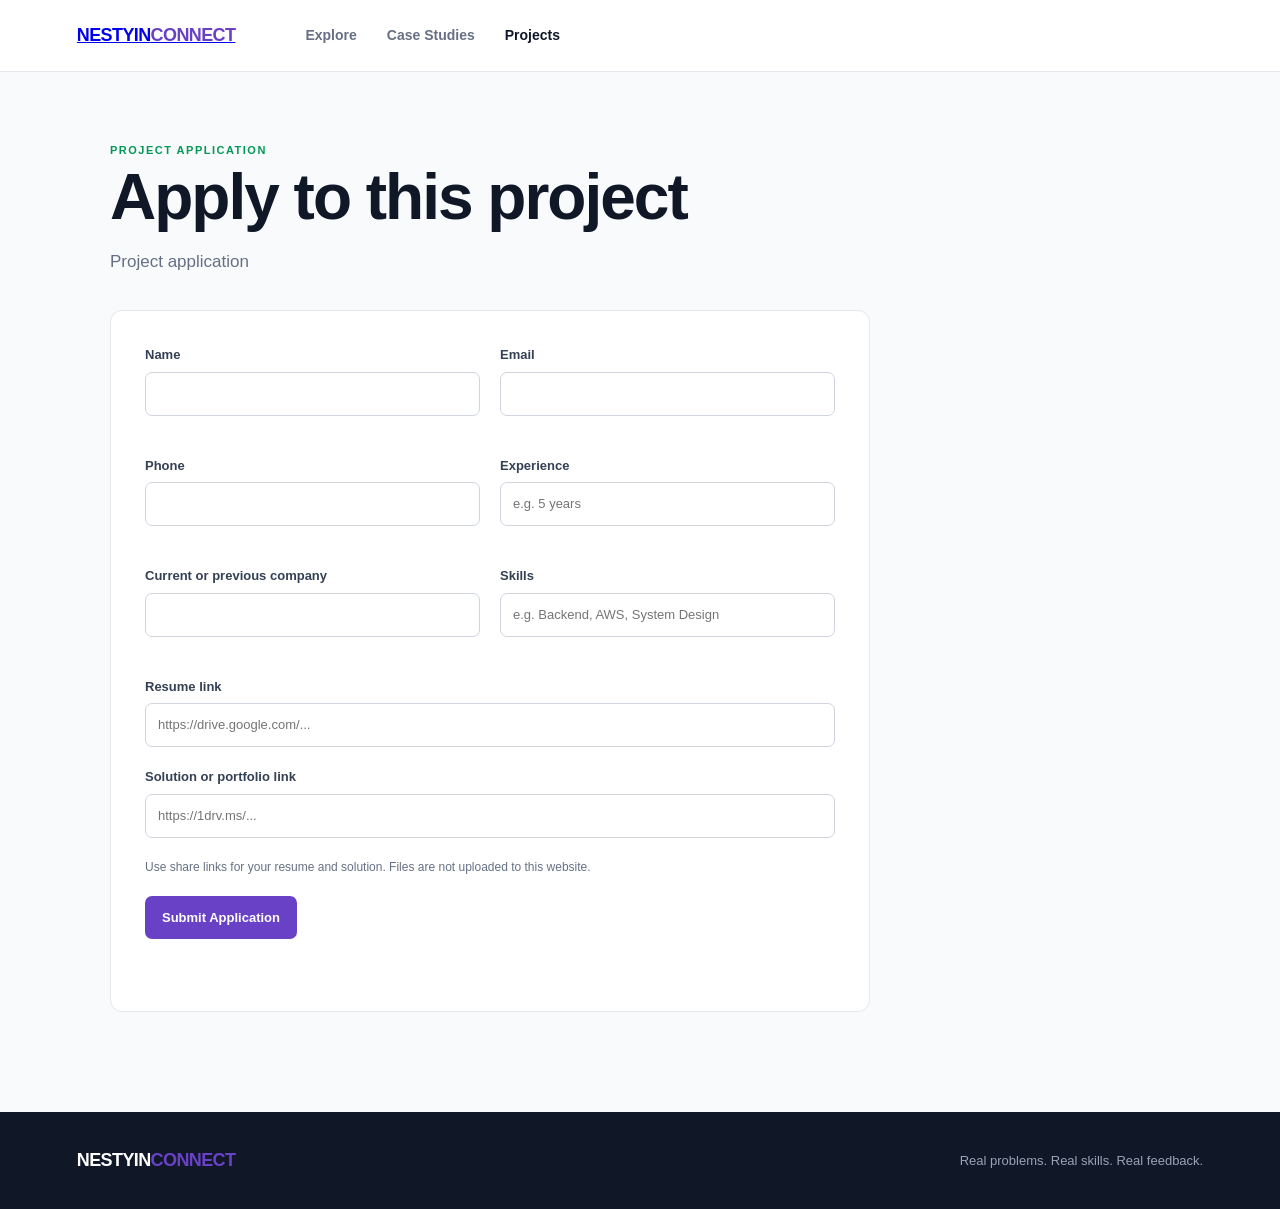
==== apply.html @ 77f24a69 "Add opportunity metadata to applications" ====
<!DOCTYPE html>
<html lang="en">
<head>
  <meta charset="UTF-8">
  <meta name="viewport" content="width=device-width, initial-scale=1.0">
  <title>Apply — Nestyin Connect</title>
  <link rel="stylesheet" href="style.css">
</head>
<body>
  <header class="navbar">
    <a class="logo" href="index.html">NESTYIN<span>CONNECT</span></a>
    <nav>
      <a href="index.html">Explore</a>
      <a href="case-study.html">Case Studies</a>
      <a class="active" href="index.html#projects">Projects</a>
    </nav>
  </header>

  <main class="application-page">
    <div class="application-header">
      <div class="section-label green">PROJECT APPLICATION</div>
      <h1>Apply to this project</h1>
      <p id="opportunityName">Loading project...</p>
    </div>

    <form id="applicationForm" class="application-form">
      <input type="hidden" name="type" id="opportunityType">
      <input type="hidden" name="projectId" id="projectId">
      <input type="hidden" name="project" id="projectName">

      <div class="form-grid">
        <label>Name<input name="name" type="text" autocomplete="name" required></label>
        <label>Email<input name="email" type="email" autocomplete="email" required></label>
        <label>Phone<input name="phone" type="tel" autocomplete="tel"></label>
        <label>Experience<input name="experience" type="text" placeholder="e.g. 5 years" required></label>
        <label>Current or previous company<input name="company" type="text" autocomplete="organization"></label>
        <label>Skills<input name="skills" type="text" placeholder="e.g. Backend, AWS, System Design" required></label>
      </div>

      <label>Resume link<input name="resume" type="url" placeholder="https://drive.google.com/..." required></label>
      <label>Solution or portfolio link<input name="solution" type="url" placeholder="https://1drv.ms/..." required></label>
      <p class="form-note">Use share links for your resume and solution. Files are not uploaded to this website.</p>
      <button class="primary submit-button" type="submit">Submit Application</button>
      <p id="formStatus" class="form-status" role="status" aria-live="polite"></p>
    </form>
  </main>

  <footer>
    <div class="logo">NESTYIN<span>CONNECT</span></div>
    <p>Real problems. Real skills. Real feedback.</p>
  </footer>

  <script src="application.js"></script>
</body>
</html>
---- style.css ----
* {
  box-sizing: border-box;
  margin: 0;
  padding: 0;
}


:root {

  --background: #f8fafc;

  --white: #ffffff;

  --text: #101828;

  --muted: #667085;

  --border: #e4e7ec;

  --purple: #6941c6;

  --purple-light: #f4f3ff;

  --green: #039855;

  --green-light: #ecfdf3;

  --private: #475467;

  --private-light: #f2f4f7;

}


html {
  scroll-behavior: smooth;
}


body {

  font-family:
    Inter,
    -apple-system,
    BlinkMacSystemFont,
    "Segoe UI",
    sans-serif;

  background: var(--background);

  color: var(--text);

  line-height: 1.5;

}



/* NAVBAR */

.navbar {

  height: 72px;

  padding: 0 6%;

  display: flex;

  align-items: center;

  gap: 70px;

  background: rgba(255, 255, 255, .96);

  border-bottom: 1px solid var(--border);

  position: sticky;

  top: 0;

  z-index: 20;

  backdrop-filter: blur(10px);

}


.logo {

  font-size: 18px;

  font-weight: 850;

  letter-spacing: -.6px;

  white-space: nowrap;

}


.logo span {
  color: var(--purple);
}


nav {

  display: flex;

  gap: 30px;

}


nav a {

  text-decoration: none;

  color: var(--muted);

  font-size: 14px;

  font-weight: 600;

}


nav a:hover,
nav a.active {

  color: var(--text);

}



/* HERO */

.hero {

  padding: 95px 20px 90px;

  background:

    radial-gradient(
      circle at 75% 25%,
      #e9e4ff 0,
      transparent 35%
    ),

    linear-gradient(
      135deg,
      #ffffff,
      #f8f6ff
    );

  border-bottom: 1px solid var(--border);

}


.hero-content {

  max-width: 850px;

  margin: auto;

  text-align: center;

}


.eyebrow {

  display: inline-block;

  color: var(--purple);

  font-size: 11px;

  font-weight: 800;

  letter-spacing: 1.5px;

  margin-bottom: 20px;

}


.hero h1 {

  font-size: clamp(42px, 6vw, 70px);

  line-height: 1;

  letter-spacing: -3px;

  margin-bottom: 25px;

}


.hero h1 span {
  color: var(--purple);
}


.hero p {

  max-width: 650px;

  margin: auto;

  color: var(--muted);

  font-size: 18px;

}



/* SEARCH */

.search-box {

  max-width: 680px;

  height: 60px;

  margin: 36px auto 0;

  padding: 0 20px;

  display: flex;

  align-items: center;

  gap: 12px;

  background: white;

  border: 1px solid var(--border);

  border-radius: 12px;

  box-shadow:
    0 10px 35px rgba(16, 24, 40, .07);

}


.search-box span {

  font-size: 25px;

  color: #667085;

}


.search-box input {

  width: 100%;

  border: 0;

  outline: 0;

  background: transparent;

  font-size: 15px;

}



/* CONTENT */

.content {

  max-width: 1200px;

  margin: auto;

  padding: 40px 24px 90px;

}



/* FILTERS */

.filters {

  display: flex;

  gap: 8px;

  margin-bottom: 65px;

  overflow-x: auto;

  padding-bottom: 3px;

}


.filter {

  border: 1px solid var(--border);

  background: white;

  color: var(--muted);

  padding: 9px 17px;

  border-radius: 30px;

  font-weight: 650;

  cursor: pointer;

  white-space: nowrap;

}


.filter.active {

  background: #101828;

  color: white;

  border-color: #101828;

}



/* SECTIONS */

.section {

  margin-bottom: 80px;

}


.section-header {

  display: flex;

  justify-content: space-between;

  align-items: flex-end;

  margin-bottom: 24px;

}


.section-header h2 {

  font-size: 27px;

  letter-spacing: -.7px;

}


.section-header a {

  color: var(--purple);

  font-size: 14px;

  font-weight: 700;

  text-decoration: none;

}


.section-label {

  color: #667085;

  font-size: 11px;

  font-weight: 850;

  letter-spacing: 1.5px;

  margin-bottom: 5px;

}


.section-label.purple {
  color: var(--purple);
}


.section-label.green {
  color: var(--green);
}



/* CARDS */

.cards {

  display: grid;

  grid-template-columns:
    repeat(2, minmax(0, 1fr));

  gap: 20px;

}


.card {

  background: white;

  border: 1px solid var(--border);

  border-radius: 15px;

  padding: 25px;

  transition:
    transform .2s,
    box-shadow .2s;

}


.card:hover {

  transform: translateY(-3px);

  box-shadow:
    0 14px 40px rgba(16, 24, 40, .08);

}


.badge {

  display: inline-flex;

  align-items: center;

  border-radius: 6px;

  padding: 5px 9px;

  margin-bottom: 20px;

  font-size: 10px;

  font-weight: 850;

}


.badge.case {

  color: var(--purple);

  background: var(--purple-light);

}


.badge.public {

  color: var(--green);

  background: var(--green-light);

}


.badge.private {

  color: var(--private);

  background: var(--private-light);

}


.card h3 {

  font-size: 20px;

  letter-spacing: -.35px;

  margin-bottom: 9px;

}


.card p {

  color: var(--muted);

  font-size: 14px;

  margin-bottom: 15px;

}


.company {

  color: #344054;

  font-size: 13px;

  font-weight: 700;

  margin-bottom: 18px;

}



/* TAGS */

.tags {

  display: flex;

  flex-wrap: wrap;

  gap: 7px;

  margin-bottom: 20px;

}


.tags span {

  padding: 5px 9px;

  background: #f2f4f7;

  border-radius: 5px;

  color: #475467;

  font-size: 11px;

  font-weight: 600;

}



/* INFO */

.card-info {

  display: flex;

  gap: 17px;

  padding: 15px 0;

  border-top: 1px solid var(--border);

  color: var(--muted);

  font-size: 12px;

}


.card-info span:first-child {

  color: #b54708;

  font-weight: 750;

}


.project-meta {

  display: flex;

  justify-content: space-between;

  padding: 14px 0;

  border-top: 1px solid var(--border);

  color: var(--muted);

  font-size: 12px;

}



/* FOOTER */

.card-footer {

  display: flex;

  justify-content: space-between;

  align-items: center;

  padding-top: 15px;

  border-top: 1px solid var(--border);

}


.card-footer a {

  display: inline-block;

  border-radius: 7px;

  padding: 9px 14px;

  font-weight: 700;

  font-size: 13px;

  text-decoration: none;

}


.primary {

  color: white;

  background: var(--purple);

}


.primary:hover {

  background: #53389e;

}


.secondary {

  color: #344054;

  background: #f2f4f7;

  margin-right: 7px;

}


.evaluation {

  color: var(--green);

  font-weight: 650;

}



/* HOW IT WORKS */

.how {

  padding: 45px;

  background: white;

  border: 1px solid var(--border);

  border-radius: 18px;

}


.how h2 {

  font-size: 28px;

  letter-spacing: -.7px;

  margin-bottom: 35px;

}


.steps {

  display: grid;

  grid-template-columns:
    repeat(3, 1fr);

  gap: 40px;

}


.step span {

  color: var(--purple);

  font-size: 13px;

  font-weight: 850;

}


.step h3 {

  margin: 9px 0 7px;

  font-size: 17px;

}


.step p {

  color: var(--muted);

  font-size: 14px;

}



/* FOOTER */

footer {

  padding: 35px 6%;

  display: flex;

  justify-content: space-between;

  align-items: center;

  background: #101828;

  color: white;

}


footer p {

  color: #98a2b3;

  font-size: 13px;

}



/* MOBILE */

@media (max-width: 800px) {

  .navbar {

    padding: 0 20px;

    gap: 25px;

  }


  nav {

    gap: 16px;

  }


  nav a {

    font-size: 12px;

  }


  .hero {

    padding: 70px 20px;

  }


  .hero h1 {

    font-size: 45px;

    letter-spacing: -2px;

  }


  .content {

    padding: 30px 18px 70px;

  }


  .cards {

    grid-template-columns: 1fr;

  }


  .steps {

    grid-template-columns: 1fr;

  }


  .how {

    padding: 30px 22px;

  }


  .section-header a {

    display: none;

  }


  footer {

    flex-direction: column;

    align-items: flex-start;

    gap: 10px;

  }

}


/* DETAIL AND APPLICATION PAGES */

.detail-page,
.application-page {
  max-width: 1100px;
  margin: 0 auto;
  padding: 70px 20px 100px;
}

.detail-layout {
  display: grid;
  grid-template-columns: minmax(0, 1.4fr) minmax(280px, .6fr);
  gap: 50px;
  align-items: start;
}

.detail-copy h1,
.application-header h1 {
  max-width: 760px;
  margin-bottom: 18px;
  font-size: clamp(38px, 6vw, 64px);
  line-height: 1.05;
  letter-spacing: -2px;
}

.detail-copy h2 {
  margin: 42px 0 12px;
  font-size: 24px;
}

.detail-copy p,
.detail-lead,
.detail-panel p,
.application-header p {
  color: var(--muted);
  font-size: 17px;
}

.detail-lead {
  max-width: 680px;
  margin-bottom: 20px;
}

.detail-panel {
  padding: 28px;
  background: white;
  border: 1px solid var(--border);
  border-radius: 12px;
  box-shadow: 0 14px 40px rgba(16, 24, 40, .06);
}

.detail-panel h2 {
  margin-bottom: 8px;
  font-size: 24px;
}

.button-link {
  display: inline-block;
  margin-top: 24px;
  padding: 11px 16px;
  border-radius: 7px;
  text-decoration: none;
  font-weight: 700;
  font-size: 13px;
}

.application-header {
  max-width: 720px;
  margin-bottom: 36px;
}

.application-form {
  max-width: 760px;
  padding: 34px;
  background: white;
  border: 1px solid var(--border);
  border-radius: 12px;
}

.form-grid {
  display: grid;
  grid-template-columns: repeat(2, minmax(0, 1fr));
  gap: 20px;
  margin-bottom: 20px;
}

.application-form label {
  display: grid;
  gap: 7px;
  margin-bottom: 20px;
  color: #344054;
  font-size: 13px;
  font-weight: 700;
}

.application-form input {
  width: 100%;
  min-height: 44px;
  padding: 10px 12px;
  color: var(--text);
  background: white;
  border: 1px solid #d0d5dd;
  border-radius: 7px;
  font: inherit;
  font-weight: 400;
}

.application-form input:focus {
  outline: 3px solid var(--purple-light);
  border-color: var(--purple);
}

.form-note {
  margin: 4px 0 20px;
  color: var(--muted);
  font-size: 12px;
}

.submit-button {
  border: 0;
  border-radius: 7px;
  padding: 12px 17px;
  font: inherit;
  font-size: 13px;
  font-weight: 700;
  cursor: pointer;
}

.submit-button:disabled {
  cursor: wait;
  opacity: .65;
}

.form-status {
  min-height: 22px;
  margin-top: 16px;
  color: var(--muted);
  font-size: 13px;
}

.form-status.success {
  color: var(--green);
}

.form-status.error {
  color: #b42318;
}

@media (max-width: 800px) {
  .detail-page,
  .application-page {
    padding: 45px 18px 70px;
  }

  .detail-layout,
  .form-grid {
    grid-template-columns: 1fr;
  }

  .application-form {
    padding: 24px 20px;
  }
}
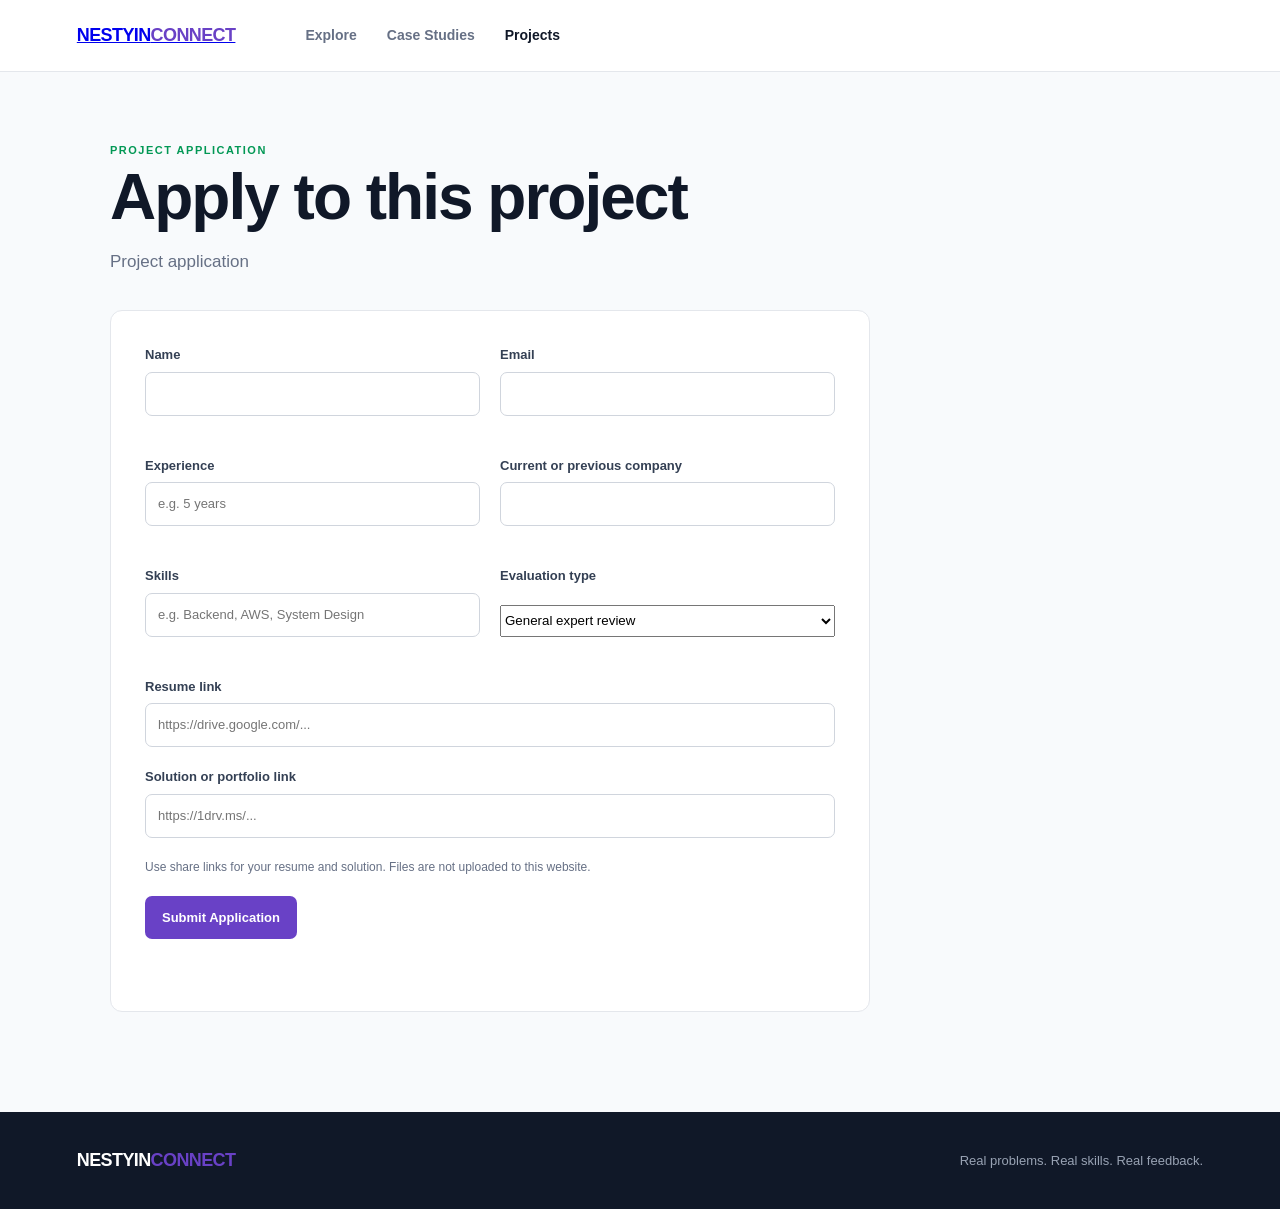
==== commit 1c8547aa: "all" ====
--- a/apply.html
+++ b/apply.html
@@ -31,10 +31,19 @@
       <div class="form-grid">
         <label>Name<input name="name" type="text" autocomplete="name" required></label>
         <label>Email<input name="email" type="email" autocomplete="email" required></label>
-        <label>Phone<input name="phone" type="tel" autocomplete="tel"></label>
         <label>Experience<input name="experience" type="text" placeholder="e.g. 5 years" required></label>
         <label>Current or previous company<input name="company" type="text" autocomplete="organization"></label>
         <label>Skills<input name="skills" type="text" placeholder="e.g. Backend, AWS, System Design" required></label>
+        <label>
+          Evaluation type
+          <select name="evaluationType" required>
+            <option value="General expert review">General expert review</option>
+            <option value="Microsoft">Microsoft</option>
+            <option value="Google">Google</option>
+            <option value="Amazon">Amazon</option>
+            <option value="Other professional">Other professional</option>
+          </select>
+        </label>
       </div>
 
       <label>Resume link<input name="resume" type="url" placeholder="https://drive.google.com/..." required></label>
--- a/style.css
+++ b/style.css
@@ -158,6 +158,26 @@
 
 }
 
+.projects-page .hero {
+  padding: 30px 20px 34px;
+}
+
+.projects-page .hero-content {
+  max-width: 1120px;
+  text-align: left;
+}
+
+.projects-page .hero h1 {
+  margin-bottom: 6px;
+  font-size: clamp(34px, 4vw, 48px);
+}
+
+.listing-hero-copy {
+  margin: 0 !important;
+  max-width: none !important;
+  font-size: 16px !important;
+}
+
 
 .hero-content {
 
@@ -167,6 +187,14 @@
 
   text-align: center;
 
+}
+
+.hero-kicker {
+  margin-bottom: 12px;
+  color: var(--muted);
+  font-size: 11px;
+  font-weight: 700;
+  letter-spacing: 1.2px;
 }
 
 
@@ -217,6 +245,47 @@
 
 }
 
+.hero-primary-actions {
+  margin-top: 24px;
+}
+
+.hero-stats {
+  display: flex;
+  justify-content: center;
+  gap: 0;
+  max-width: 620px;
+  margin: 34px auto 0;
+  padding-top: 22px;
+  border-top: 1px solid rgba(105, 65, 198, .16);
+}
+
+.hero-stats div {
+  min-width: 180px;
+  padding: 0 22px;
+  border-right: 1px solid rgba(105, 65, 198, .16);
+}
+
+.hero-stats div:last-child {
+  border-right: 0;
+}
+
+.hero-stats strong,
+.hero-stats span {
+  display: block;
+}
+
+.hero-stats strong {
+  color: var(--purple);
+  font-size: 24px;
+  line-height: 1;
+}
+
+.hero-stats span {
+  margin-top: 7px;
+  color: var(--muted);
+  font-size: 11px;
+}
+
 
 
 /* SEARCH */
@@ -272,6 +341,160 @@
 
 }
 
+.projects-page .search-box {
+  max-width: 920px;
+  height: 52px;
+  margin: 18px 0 0;
+}
+
+.projects-page .search-box button {
+  flex: 0 0 auto;
+  min-height: 40px;
+  padding: 0 18px;
+  color: white;
+  background: var(--purple);
+  border: 0;
+  border-radius: 7px;
+  font: inherit;
+  font-size: 13px;
+  font-weight: 750;
+  cursor: pointer;
+}
+
+.projects-page .search-box button:hover {
+  background: #53389e;
+}
+
+.category-picker {
+  position: relative;
+  display: block;
+}
+
+.project-filter-bar {
+  display: flex;
+  flex-wrap: wrap;
+  align-items: flex-start;
+  gap: 12px;
+  margin-bottom: 42px;
+}
+
+.project-browser {
+  display: grid;
+  grid-template-columns: 240px minmax(0, 1fr);
+  gap: 30px;
+  align-items: start;
+}
+
+.case-browser {
+  display: grid;
+  grid-template-columns: 240px minmax(0, 1fr);
+  gap: 30px;
+  align-items: start;
+}
+
+.project-filter-sidebar {
+  position: sticky;
+  top: 94px;
+  padding: 18px;
+  background: white;
+  border: 1px solid var(--border);
+  border-radius: 12px;
+  box-shadow: 0 8px 24px rgba(16, 24, 40, .05);
+}
+
+.filter-sidebar-heading {
+  margin-bottom: 14px;
+  color: var(--text);
+  font-size: 14px;
+  font-weight: 800;
+}
+
+.project-results-summary {
+  margin: 0 0 16px;
+  color: var(--muted);
+  font-size: 13px;
+}
+
+.project-filter-sidebar .project-filter-bar {
+  display: grid;
+  gap: 10px;
+  margin-bottom: 0;
+}
+
+.category-picker-button {
+  width: 100%;
+  min-width: 0;
+  min-height: 46px;
+  padding: 0 42px 0 14px;
+  text-align: left;
+  color: var(--text);
+  background: white;
+  border: 1px solid #d0d5dd;
+  border-radius: 9px;
+  box-shadow: 0 5px 16px rgba(16, 24, 40, .06);
+  font: inherit;
+  font-weight: 500;
+  cursor: pointer;
+}
+
+.category-picker-button::after {
+  content: "v";
+  position: absolute;
+  right: 16px;
+  top: 13px;
+  color: var(--purple);
+  font-size: 14px;
+  font-weight: 850;
+  pointer-events: none;
+}
+
+.category-picker-button[aria-expanded="true"]::after {
+  content: "^";
+}
+
+.category-picker-button:focus {
+  outline: 3px solid rgba(105, 65, 198, .14);
+  border-color: var(--purple);
+}
+
+.category-picker-menu {
+  position: absolute;
+  top: calc(100% + 8px);
+  left: 0;
+  z-index: 10;
+  width: 260px;
+  padding: 8px;
+  background: white;
+  border: 1px solid var(--border);
+  border-radius: 10px;
+  box-shadow: 0 16px 35px rgba(16, 24, 40, .14);
+  max-height: 300px;
+  overflow-y: auto;
+}
+
+.category-picker-menu label {
+  display: flex;
+  align-items: center;
+  gap: 10px;
+  padding: 11px 10px;
+  color: #344054;
+  border-radius: 7px;
+  font-size: 13px;
+  font-weight: 650;
+  cursor: pointer;
+}
+
+.category-picker-menu label:hover {
+  background: var(--purple-light);
+  color: var(--purple);
+}
+
+.category-picker-menu input {
+  width: 17px;
+  height: 17px;
+  accent-color: var(--purple);
+}
+
 
 
 /* CONTENT */
@@ -334,6 +557,29 @@
 
   border-color: #101828;
 
+}
+
+.tag-filters {
+  display: flex;
+  flex-wrap: wrap;
+  gap: 8px;
+  margin: -45px 0 65px;
+}
+
+.tag-filter {
+  border: 1px solid var(--border);
+  background: var(--white);
+  color: var(--muted);
+  padding: 7px 12px;
+  border-radius: 18px;
+  font-size: 12px;
+  cursor: pointer;
+}
+
+.tag-filter.active {
+  background: var(--purple-light);
+  border-color: var(--purple);
+  color: var(--purple);
 }
 
 
@@ -670,6 +916,36 @@
 
 }
 
+.hero-actions,
+.footer-actions {
+  display: flex;
+  flex-wrap: wrap;
+  justify-content: center;
+  gap: 8px;
+  margin-top: 12px;
+}
+
+.listing-actions {
+  display: flex;
+  justify-content: center;
+  flex-wrap: wrap;
+  gap: 8px;
+  margin-top: 18px;
+}
+
+.contribution-actions {
+  display: flex;
+  flex-wrap: wrap;
+  gap: 10px;
+  margin: 0 auto 24px;
+  max-width: 760px;
+}
+
+.button-link {
+  display: inline-block;
+  text-decoration: none;
+}
+
 
 .evaluation {
 
@@ -821,6 +1097,57 @@
   }
 
 
+  .projects-page .search-box {
+
+    height: auto;
+    min-height: 56px;
+    padding: 8px 10px 8px 16px;
+
+  }
+
+
+  .projects-page .search-box button {
+
+    padding: 0 12px;
+    font-size: 12px;
+
+  }
+
+
+  .project-browser {
+
+    grid-template-columns: 1fr;
+
+  }
+
+  .case-browser {
+    grid-template-columns: 1fr;
+  }
+
+
+  .project-filter-sidebar {
+
+    position: static;
+
+  }
+
+
+  .hero-stats {
+
+    align-items: stretch;
+
+  }
+
+
+  .hero-stats div {
+
+    min-width: 0;
+    flex: 1;
+    padding: 0 10px;
+
+  }
+
+
   .content {
 
     padding: 30px 18px 70px;
@@ -838,6 +1165,13 @@
   .steps {
 
     grid-template-columns: 1fr;
+
+  }
+
+
+  .detail-panel {
+
+    position: static;
 
   }
 
@@ -907,12 +1241,56 @@
   font-size: 17px;
 }
 
+.detail-copy ul {
+  display: grid;
+  gap: 10px;
+  padding-left: 22px;
+  color: #344054;
+  font-size: 16px;
+}
+
+.detail-copy li {
+  padding-left: 4px;
+}
+
+#metaSummary {
+  display: flex;
+  flex-wrap: wrap;
+  gap: 9px;
+  margin: 22px 0 8px;
+}
+
+.detail-meta-chip {
+  display: grid;
+  gap: 2px;
+  min-width: 145px;
+  padding: 9px 12px;
+  color: #344054;
+  background: white;
+  border: 1px solid var(--border);
+  border-radius: 8px;
+  font-size: 12px;
+}
+
+.detail-meta-chip strong {
+  color: var(--muted);
+  font-size: 10px;
+  letter-spacing: .4px;
+  text-transform: uppercase;
+}
+
+.detail-meta-chip span {
+  font-weight: 700;
+}
+
 .detail-lead {
   max-width: 680px;
   margin-bottom: 20px;
 }
 
 .detail-panel {
+  position: sticky;
+  top: 96px;
   padding: 28px;
   background: white;
   border: 1px solid var(--border);
